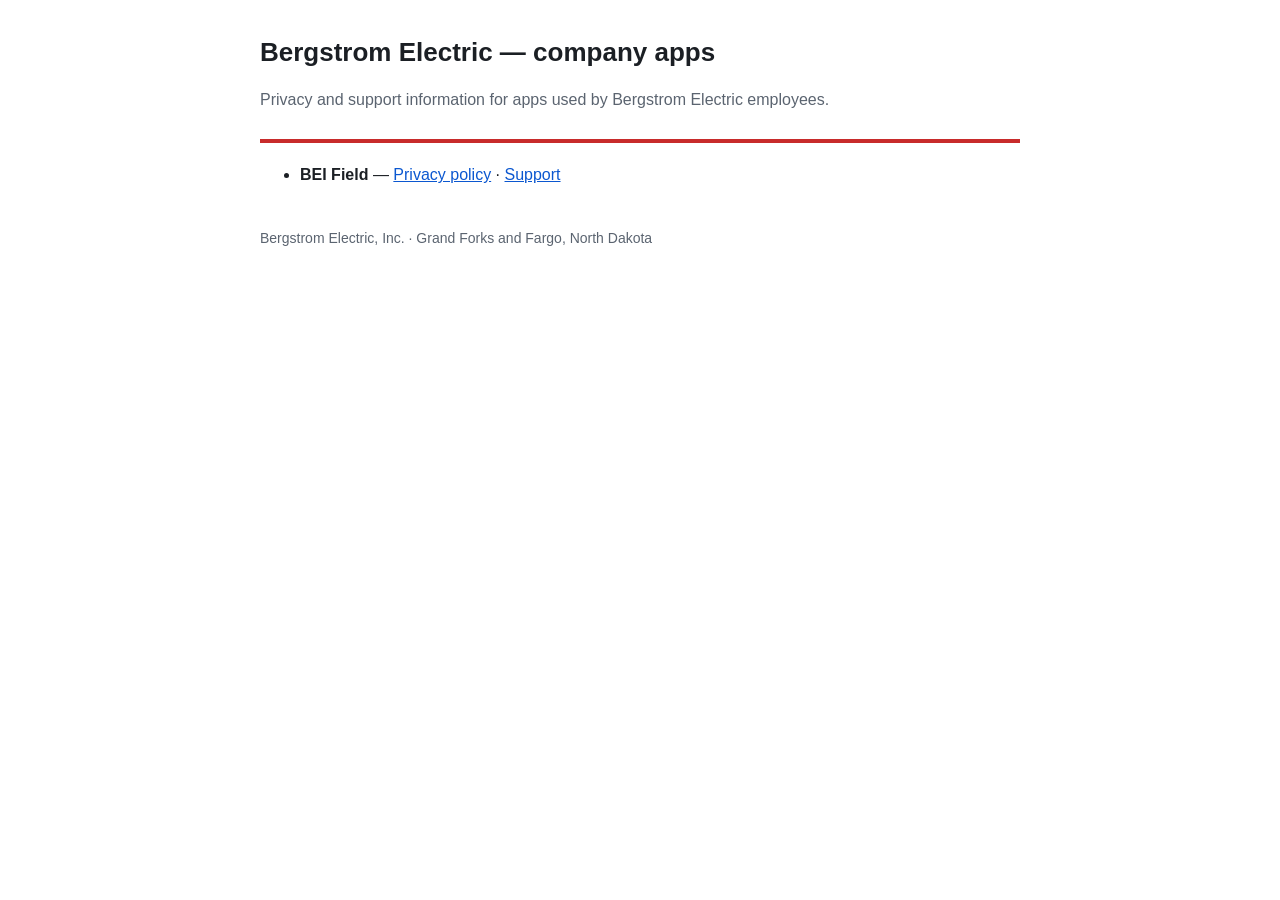
==== index.html @ 4ddeb40d "Privacy policy and support pages for BEI Field Co-Authored-By: Claude Opus 5.5 <noreply@anthropic.co" ====
<!doctype html><html lang="en"><head><meta charset="utf-8"><meta name="viewport" content="width=device-width,initial-scale=1">
<title>Bergstrom Electric apps</title><link rel="stylesheet" href="style.css"></head><body><main>
<header><h1>Bergstrom Electric — company apps</h1><p class="muted">Privacy and support information for apps used by Bergstrom Electric employees.</p></header>
<ul><li><strong>BEI Field</strong> — <a href="bei-field/privacy.html">Privacy policy</a> · <a href="bei-field/support.html">Support</a></li></ul>
<footer>Bergstrom Electric, Inc. · Grand Forks and Fargo, North Dakota</footer></main></body></html>
---- style.css ----
body{font:16px/1.55 -apple-system,"Segoe UI",Roboto,Arial,sans-serif;color:#1b1f24;background:#fff;margin:0}
main{max-width:760px;margin:0 auto;padding:32px 20px 60px}
header{border-bottom:4px solid #C82B2B;padding-bottom:10px;margin-bottom:20px}
h1{font-size:26px;margin:0}h2{font-size:19px;margin-top:28px;color:#C82B2B}
.muted{color:#5b6470}a{color:#0b57d0}footer{margin-top:40px;color:#5b6470;font-size:14px}
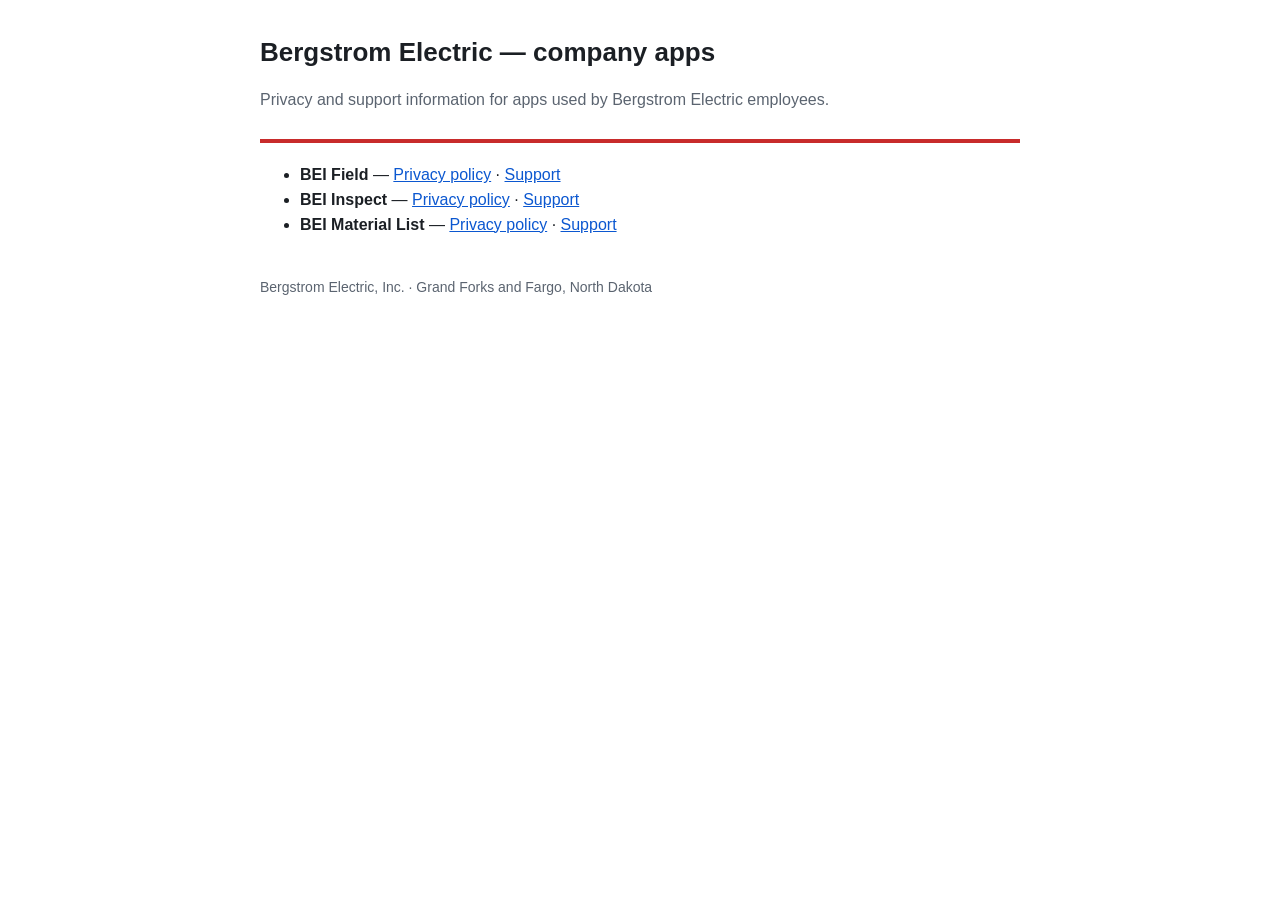
==== commit 273262fd: "Privacy and support pages for BEI Inspect and BEI Material List (App Store Custom App submissions) C" ====
--- a/index.html
+++ b/index.html
@@ -1,5 +1,7 @@
 <!doctype html><html lang="en"><head><meta charset="utf-8"><meta name="viewport" content="width=device-width,initial-scale=1">
 <title>Bergstrom Electric apps</title><link rel="stylesheet" href="style.css"></head><body><main>
 <header><h1>Bergstrom Electric — company apps</h1><p class="muted">Privacy and support information for apps used by Bergstrom Electric employees.</p></header>
-<ul><li><strong>BEI Field</strong> — <a href="bei-field/privacy.html">Privacy policy</a> · <a href="bei-field/support.html">Support</a></li></ul>
+<ul><li><strong>BEI Field</strong> — <a href="bei-field/privacy.html">Privacy policy</a> · <a href="bei-field/support.html">Support</a></li>
+<li><strong>BEI Inspect</strong> — <a href="bei-inspect/privacy.html">Privacy policy</a> · <a href="bei-inspect/support.html">Support</a></li>
+<li><strong>BEI Material List</strong> — <a href="bei-material-list/privacy.html">Privacy policy</a> · <a href="bei-material-list/support.html">Support</a></li></ul>
 <footer>Bergstrom Electric, Inc. · Grand Forks and Fargo, North Dakota</footer></main></body></html>
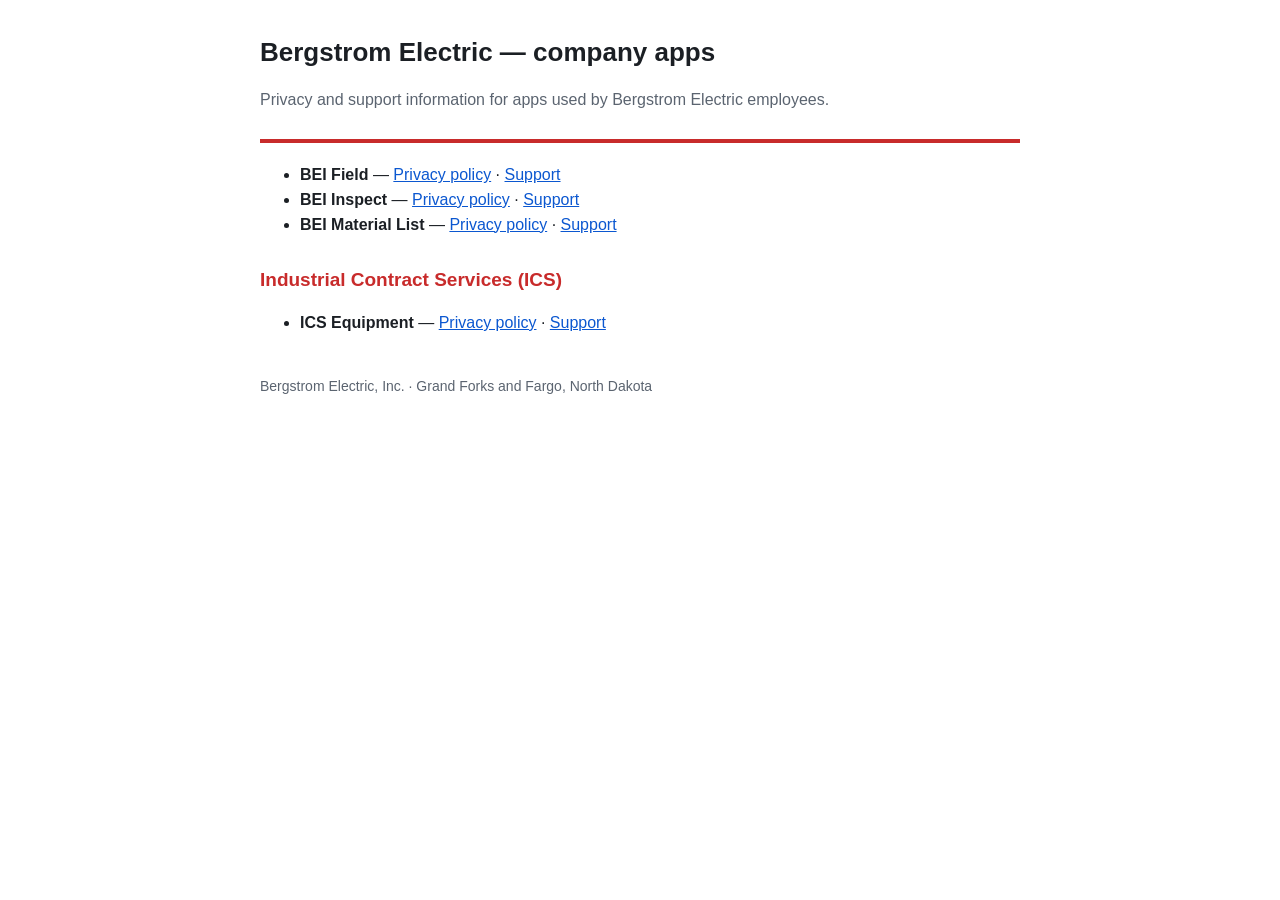
==== commit 312295b5: "Privacy and support pages for ICS Equipment (App Store Custom App submission) Co-Authored-By: Claude" ====
--- a/index.html
+++ b/index.html
@@ -4,4 +4,6 @@
 <ul><li><strong>BEI Field</strong> — <a href="bei-field/privacy.html">Privacy policy</a> · <a href="bei-field/support.html">Support</a></li>
 <li><strong>BEI Inspect</strong> — <a href="bei-inspect/privacy.html">Privacy policy</a> · <a href="bei-inspect/support.html">Support</a></li>
 <li><strong>BEI Material List</strong> — <a href="bei-material-list/privacy.html">Privacy policy</a> · <a href="bei-material-list/support.html">Support</a></li></ul>
+<h2>Industrial Contract Services (ICS)</h2>
+<ul><li><strong>ICS Equipment</strong> — <a href="ics-equipment/privacy.html">Privacy policy</a> · <a href="ics-equipment/support.html">Support</a></li></ul>
 <footer>Bergstrom Electric, Inc. · Grand Forks and Fargo, North Dakota</footer></main></body></html>
